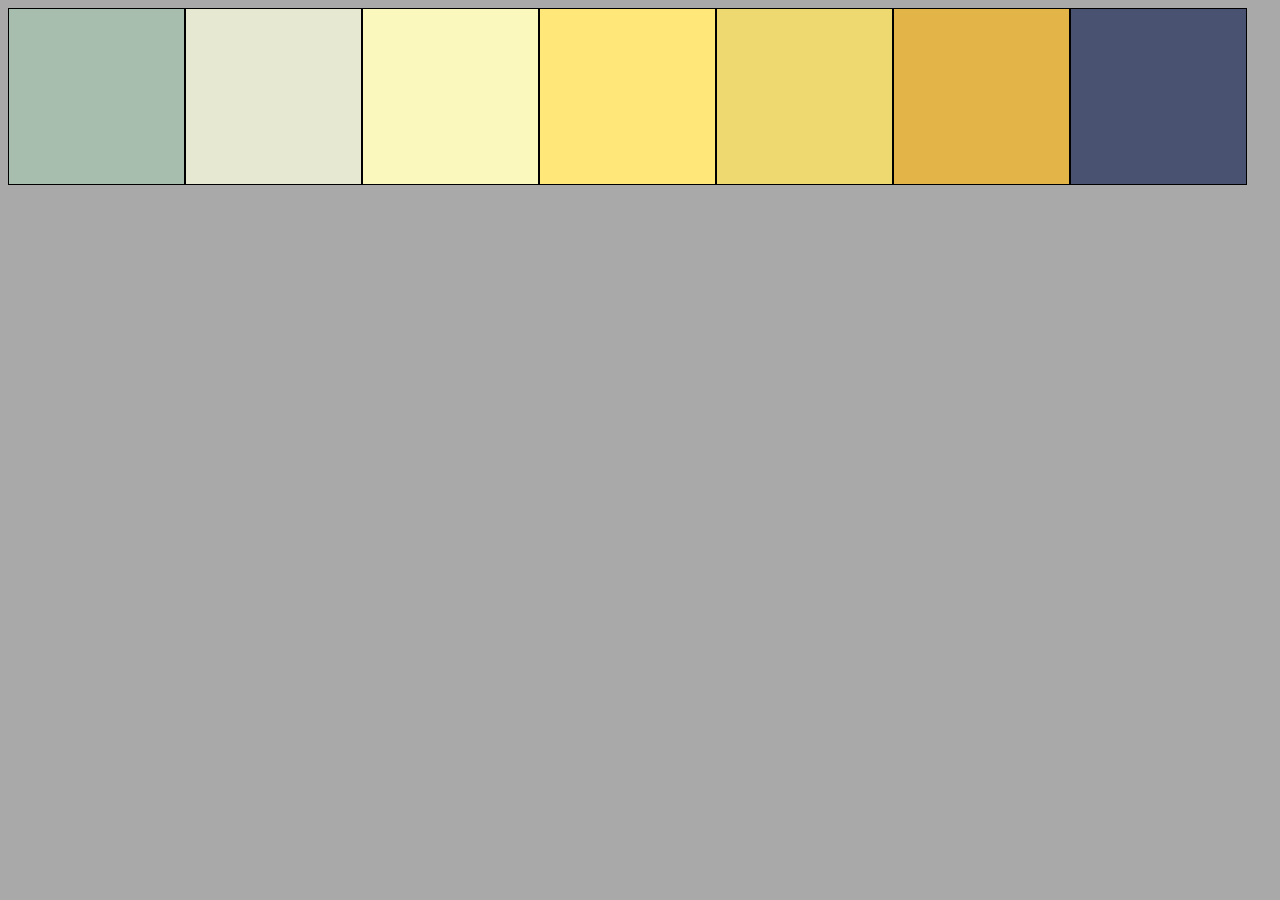
==== index.html @ 2bcc199e "suggested color palette" ====
<!DOCTYPE html>
<html lang="en">
<head>
    <meta charset="UTF-8">
    <meta name="viewport" content="width=device-width, initial-scale=1.0">
    <meta http-equiv="X-UA-Compatible" content="ie=edge">
    <link rel="stylesheet" href="style.css" type="text/css" />
    <title>Document</title>
</head>
<body>
    <div class="color-pal">
        <div class="hue1"></div>
        <div class="hue2"></div>
        <div class="hue3"></div>
        <div class="hue4"></div>
        <div class="hue5"></div>
        <div class="hue6"></div>
        <div class="hue7"></div>
    </div>
</body>
</html>
---- style.css ----
body{
    background-color: darkgrey;
}

.color-pal {
    display: flex;
    flex-direction: row;
    flex-wrap: wrap;
    width: 100%;
    height: 100%;
    background-color:darkgrey;
    border-collapse: collapse;
}


.hue1{
    width: 175px;
    height: 175px;
    background-color: #A7BEAE;
    border:1px solid black;
}

.hue2{
    width: 175px;
    height: 175px;
    background-color: #E7E8D1;
    border:1px solid black;
}

.hue3{
    width: 175px;
    height: 175px;
    background-color: #FBF8BE;
    border:1px solid black;
}

.hue4{
    width: 175px;
    height: 175px;
    background-color: #FFE77AFF;
    border:1px solid black;
}

.hue5{
    width: 175px;
    height: 175px;
    background-color: #EED971FF;
    border:1px solid black;
}

.hue6{
    width: 175px;
    height: 175px;
    background-color: #E3B448;
    border:1px solid black;
}

.hue7{
    width: 175px;
    height: 175px;
    background-color: #495371;
    border:1px solid black;
}
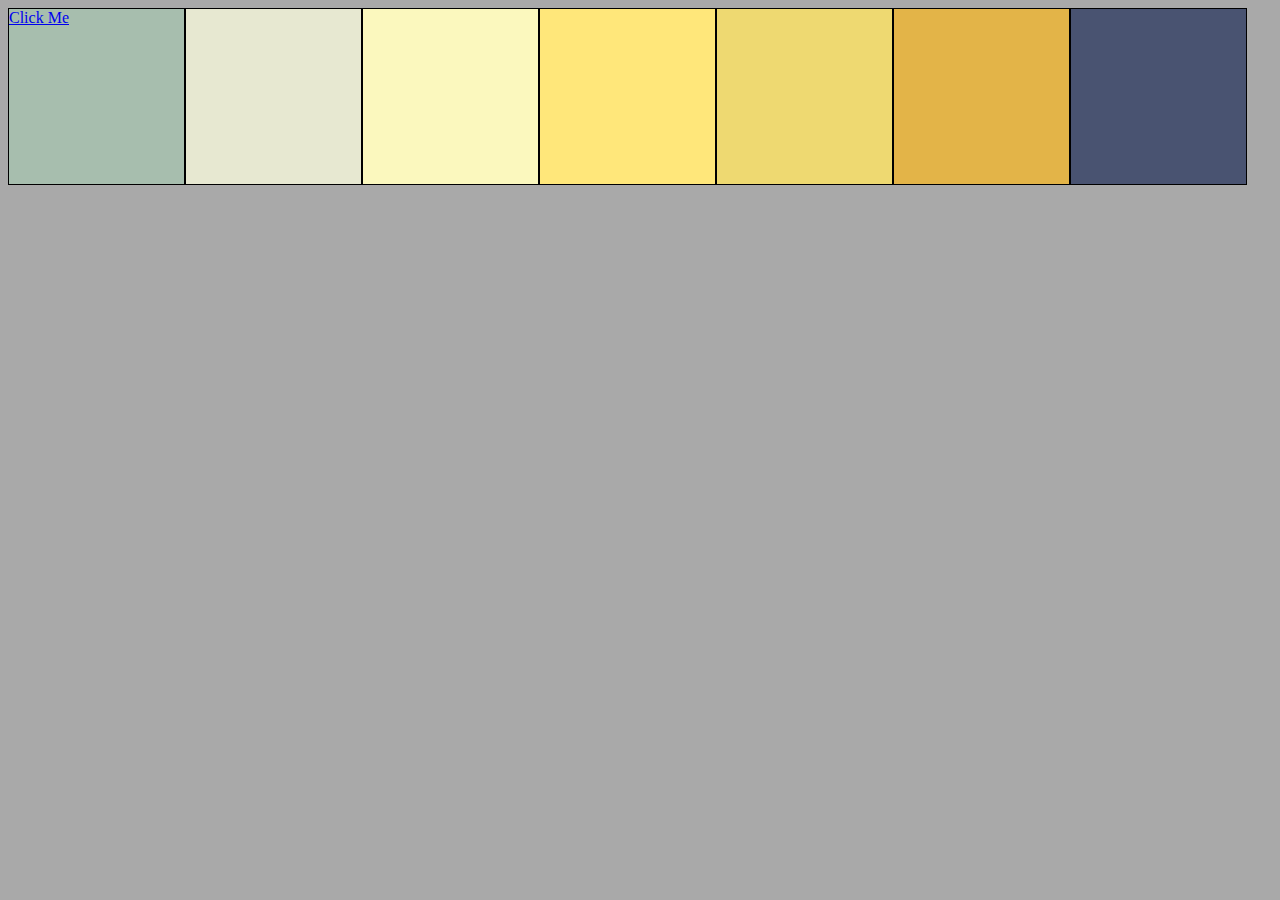
==== commit 30d49018: "landing page solution" ====
--- a/index.html
+++ b/index.html
@@ -5,11 +5,12 @@
     <meta name="viewport" content="width=device-width, initial-scale=1.0">
     <meta http-equiv="X-UA-Compatible" content="ie=edge">
     <link rel="stylesheet" href="style.css" type="text/css" />
+    
     <title>Document</title>
 </head>
 <body>
     <div class="color-pal">
-        <div class="hue1"></div>
+        <div class="hue1"><a href="home.html">Click Me</a></div>
         <div class="hue2"></div>
         <div class="hue3"></div>
         <div class="hue4"></div>
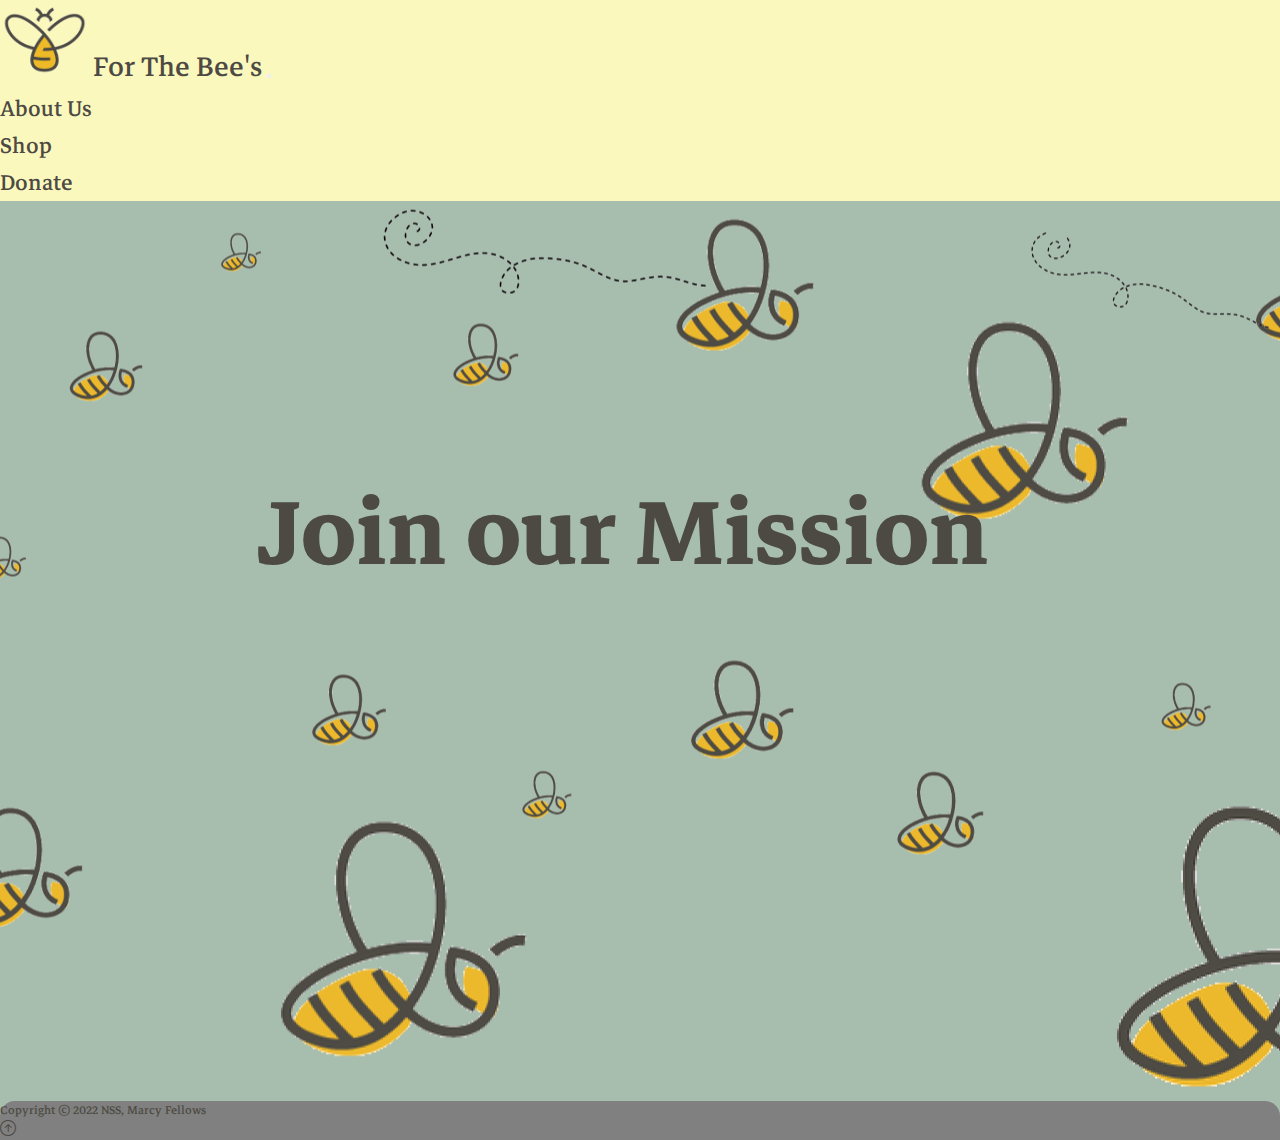
==== commit e7b577dc: "replaced home.html with index.html" ====
--- a/index.html
+++ b/index.html
@@ -1,22 +1,57 @@
 <!DOCTYPE html>
 <html lang="en">
-<head>
-    <meta charset="UTF-8">
-    <meta name="viewport" content="width=device-width, initial-scale=1.0">
-    <meta http-equiv="X-UA-Compatible" content="ie=edge">
-    <link rel="stylesheet" href="style.css" type="text/css" />
-    
-    <title>Document</title>
-</head>
-<body>
-    <div class="color-pal">
-        <div class="hue1"><a href="home.html">Click Me</a></div>
-        <div class="hue2"></div>
-        <div class="hue3"></div>
-        <div class="hue4"></div>
-        <div class="hue5"></div>
-        <div class="hue6"></div>
-        <div class="hue7"></div>
-    </div>
-</body>
+   <head>
+      <meta charset="UTF-8">
+      <meta name="viewport" content="width=device-width, initial-scale=1.0">
+      <meta http-equiv="X-UA-Compatible" content="ie=edge">
+      <link rel="preconnect" href="https://fonts.googleapis.com">
+      <link rel="preconnect" href="https://fonts.gstatic.com" crossorigin>
+      <link href="https://fonts.googleapis.com/css2?family=Markazi+Text&display=swap" rel="stylesheet">
+      <link rel="stylesheet" href="https://cdn.jsdelivr.net/npm/bootstrap-icons@1.5.0/font/bootstrap-icons.css">
+      <link href="https://cdn.jsdelivr.net/npm/bootstrap@5.0.2/dist/css/bootstrap.min.css" rel="stylesheet" integrity="sha384-EVSTQN3/azprG1Anm3QDgpJLIm9Nao0Yz1ztcQTwFspd3yD65VohhpuuCOmLASjC" crossorigin="anonymous">
+      <link rel="stylesheet" href="home.css" type="text/css" />
+      <link rel="stylesheet" href="grid.css" type="text/css" />
+      <title>home</title>
+   </head>
+   <body>
+      <main>
+         <nav id= "navbar"class="navbar navbar-expand-md navbar-light">
+            <div class="container">
+               <a href= "index.html"><img class= "headlogo"src="images/logobee.png"></img></a>
+               <a href="index.html" class="navbar-brand" id="forthebees">For The Bee's</a>
+               <button id="button" class="navbar-toggler" type="button" data-bs-toggle="collapse" data-bs-target="#navbarNav">
+               <span class="navbar-toggler-icon"></span>
+               </button>
+               <div class="collapse navbar-collapse" id="navbarNav">
+                  <ul class="navbar-nav ms-auto">
+                     <li class="nav-item">
+                        <a href="about.html" class="nav-link">About Us</a>
+                     </li>
+                     <li class="nav-item">
+                        <a href="shop.html" class="nav-link">Shop</a>
+                     </li>
+                     <li class="nav-item">
+                        <a href="donate.html" class="nav-link">Donate</a>
+                     </li>
+                  </ul>
+               </div>
+            </div>
+         </nav>
+         <section class= "content">
+            <a href ="about.html"><h1 class= "mission">
+            Join our Mission
+            </h1></a>
+         </section>
+         <footer id= "footer" class="p-5 position-relative">
+            <div class="container">
+               <p class="lead">Copyright &copy; 2022 NSS, Marcy Fellows</p>
+               <a href="" class="position-absolute bottom-0 end-0 p-5">
+               <i class="bi bi-arrow-up-circle h1 white-color"></i>
+               </a>
+            </div>
+         </footer>
+      </main>
+      <script src="https://cdn.jsdelivr.net/npm/@popperjs/core@2.9.2/dist/umd/popper.min.js" integrity="sha384-IQsoLXl5PILFhosVNubq5LC7Qb9DXgDA9i+tQ8Zj3iwWAwPtgFTxbJ8NT4GN1R8p" crossorigin="anonymous"></script>
+      <script src="https://cdn.jsdelivr.net/npm/bootstrap@5.0.2/dist/js/bootstrap.min.js" integrity="sha384-cVKIPhGWiC2Al4u+LWgxfKTRIcfu0JTxR+EQDz/bgldoEyl4H0zUF0QKbrJ0EcQF" crossorigin="anonymous"></script>
+   </body>
 </html>--- a/home.css
+++ b/home.css
@@ -0,0 +1,55 @@
+* {
+    padding: 0;
+    margin: 0;
+    text-decoration: none !important;
+    cursor: url("images/cursor.png"), auto;
+    color: #4c4a42;
+    font-family: 'Markazi Text', serif;
+}
+
+
+#navbar {
+    background-color: #fbf8be;
+    font-size: 1.9em;
+}
+
+#forthebees {
+    font-size: 2.4rem !important;
+}
+
+.headlogo {
+    width: 2.9em;
+}
+
+body {
+    background: #a7beae;
+    height: 100vh;
+}
+
+.content {
+    min-height: 100%;
+    margin: 0;
+    background: #a7bfae;
+    justify-content: center;
+    position: relative;
+    background-color: #a7beae;
+    background-image: url(beebg2.png);
+    background-position: center;
+    align-items: center !important;
+    min-height: 100vh;
+}
+
+.mission {
+    top: 50%;
+    left: 50%;
+    position: center;
+    padding: 0;
+    font-size: 10vw;
+    padding: 20vw;
+    text-decoration-color:#a7bfae;
+}
+
+#footer {
+    background-color: #808080;
+    border-radius: 15px 15px 0px 0px;
+}
--- a/grid.css
+++ b/grid.css
@@ -0,0 +1,19 @@
+nav{
+    display: flex;
+    flex-direction: row;
+    margin: 0px;
+    justify-content: space-between;
+    padding: 0px 40px 0px 0px;
+}
+.navcontainer ul{
+    width: 600px;
+    display: flex;
+    flex-direction: row;
+    justify-content: space-between;
+    list-style: none;
+    text-decoration: none;
+}
+.box ul{
+    display: flex;
+    flex-direction: row;
+} 